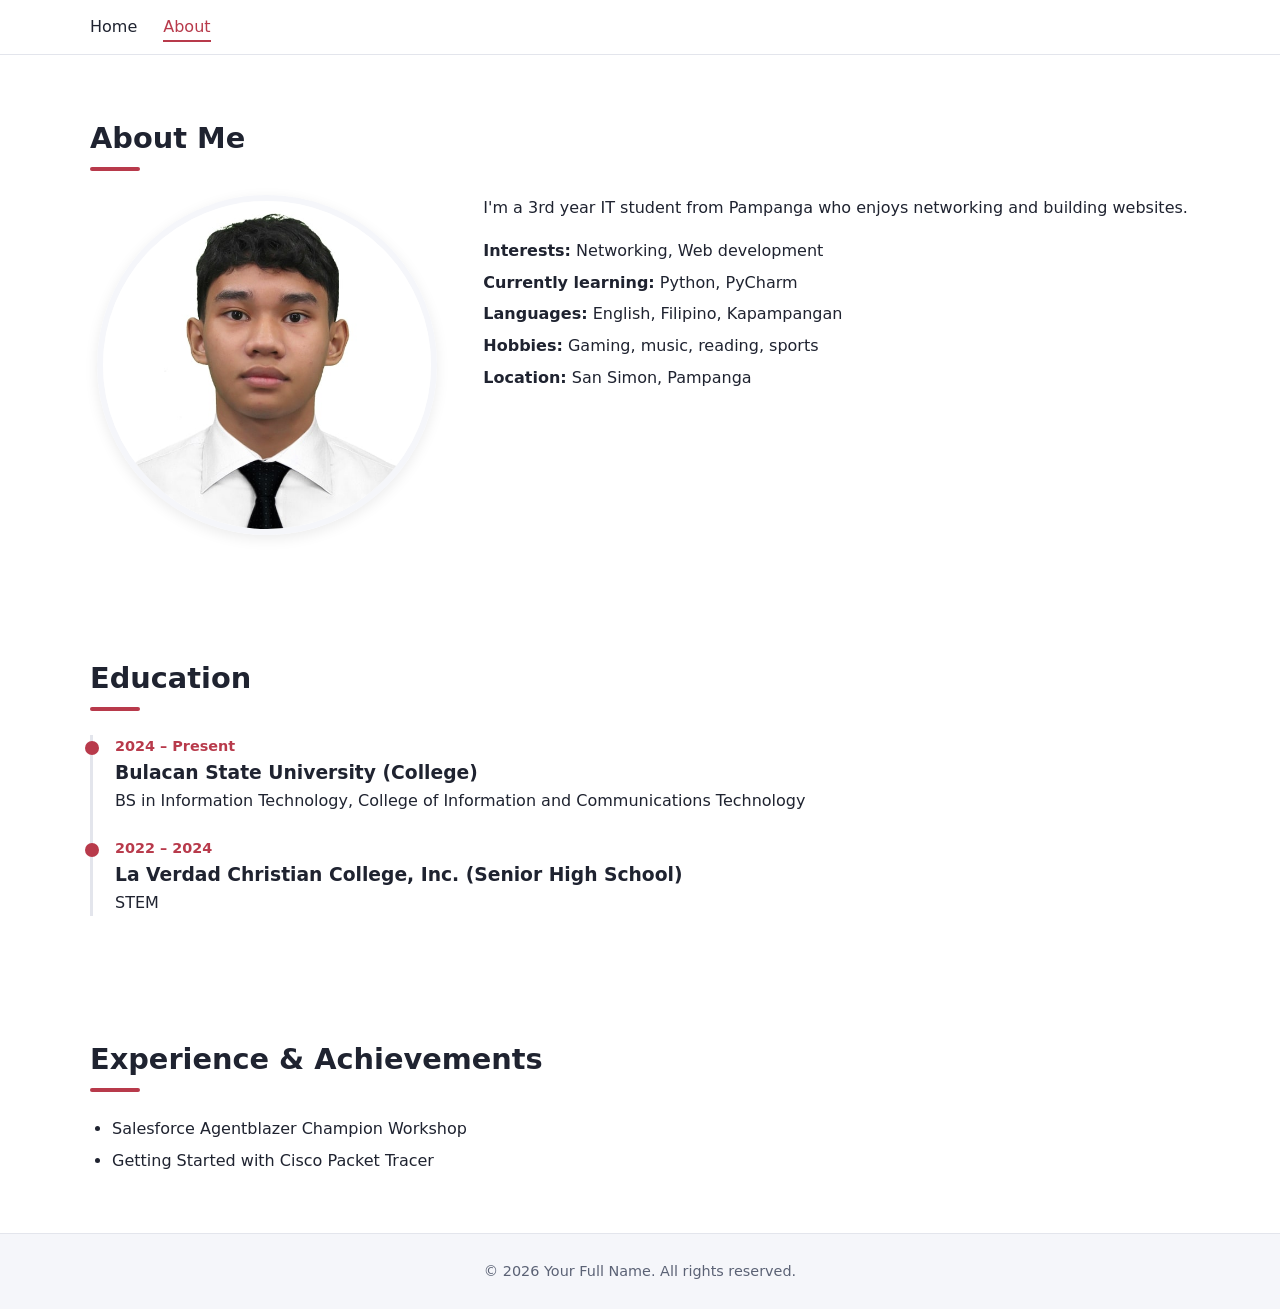
==== about.html @ 3eabd3fe "Add files via upload" ====
<!DOCTYPE html>
<html lang="en">
<head>
  <meta charset="UTF-8" />
  <meta name="viewport" content="width=device-width, initial-scale=1.0" />
  <title>About | Your Name</title>
  <meta name="description" content="TODO: about page description" />
  <link rel="stylesheet" href="style.css" />
</head>
<body>

  <header class="site-header">
    <nav class="nav container">
      <button class="nav-toggle" aria-label="Toggle menu">&#9776;</button>
      <ul class="nav-links">
        <li><a href="index.html">Home</a></li>
        <li><a href="about.html" class="active">About</a></li>
      </ul>
    </nav>
  </header>

  <main>

    <section class="section container">
      <h1 class="section-title">About Me</h1>
      <div class="about-grid">
        <div class="about-photo">
          <img src="images/profile.jpg" alt="Photo of Your Name"
               onerror="this.style.display='none'; this.parentElement.classList.add('no-photo');" />
        </div>
        <div>
          <p>I'm a 3rd year IT student from Pampanga who enjoys networking and building websites.</p>
          </p>
          <ul class="facts">
            <li><strong>Interests:</strong> Networking, Web development</li>
            <li><strong>Currently learning:</strong> Python, PyCharm</li>
            <li><strong>Languages:</strong> English, Filipino, Kapampangan</li>
            <li><strong>Hobbies:</strong> Gaming, music, reading, sports</li>
            <li><strong>Location:</strong> San Simon, Pampanga</li>
          </ul>
        </div>
      </div>
    </section>

    <section class="section container">
      <h2 class="section-title">Education</h2>
      <div class="timeline">
        <div class="timeline-item">
          <p class="date">2024 &ndash; Present</p>
          <h3>Bulacan State University (College)</h3>
          <p>BS in Information Technology, College of Information and Communications Technology</p>
        </div>
        <div class="timeline-item">
          <p class="date">2022 &ndash; 2024</p>
          <h3>La Verdad Christian College, Inc. (Senior High School)</h3>
          <p>STEM</p>
        </div>
      </div>
    </section>

    <section class="section container">
      <h2 class="section-title">Experience &amp; Achievements</h2>
      <ul class="plain-list">
        <!-- TODO: certifications, org memberships, awards, etc. -->
        <li>Salesforce Agentblazer Champion Workshop</li>
        <li>Getting Started with Cisco Packet Tracer</li>
      </ul>
    </section>

  </main>

  <footer class="site-footer">
    <p>&copy; <span id="year">2026</span> Your Full Name. All rights reserved.</p>
  </footer>

  <script src="script.js"></script>
</body>
</html>
---- style.css ----
:root {
  --bg: #ffffff;
  --bg-alt: #f5f6fa;
  --text: #1f2330;
  --muted: #5b6275;
  --primary: #b83a4b;      /* main accent color */
  --primary-dark: #8f2b39;
  --border: #e3e5ec;
  --radius: 12px;
  --shadow: 0 4px 14px rgba(0, 0, 0, 0.08);
}

* { box-sizing: border-box; margin: 0; padding: 0; }

html { scroll-behavior: smooth; }

body {
  font-family: "Segoe UI", system-ui, -apple-system, Arial, sans-serif;
  color: var(--text);
  background: var(--bg);
  line-height: 1.6;
}

img { max-width: 100%; display: block; }
a { color: var(--primary); text-decoration: none; }
a:hover { text-decoration: underline; }
ul { list-style: none; }

.container {
  width: min(1100px, 92%);
  margin-inline: auto;
}

.site-header {
  position: sticky;
  top: 0;
  z-index: 10;
  background: rgba(255, 255, 255, 0.95);
  border-bottom: 1px solid var(--border);
  backdrop-filter: blur(6px);
}

.nav {
  display: flex;
  align-items: center;
  justify-content: space-between;
  padding: 14px 0;
}

.logo {
  font-size: 1.4rem;
  font-weight: 700;
  color: var(--text);
}
.logo span { color: var(--primary); }
.logo:hover { text-decoration: none; }

.nav-links { display: flex; gap: 26px; }
.nav-links a {
  color: var(--text);
  font-weight: 500;
  padding-bottom: 4px;
}
.nav-links a:hover,
.nav-links a.active {
  color: var(--primary);
  border-bottom: 2px solid var(--primary);
  text-decoration: none;
}

.nav-toggle {
  display: none;
  background: none;
  border: none;
  font-size: 1.6rem;
  cursor: pointer;
  color: var(--text);
}

.btn {
  display: inline-block;
  padding: 11px 24px;
  background: var(--primary);
  color: #fff;
  border: 2px solid var(--primary);
  border-radius: 999px;
  font-weight: 600;
  transition: background 0.2s, color 0.2s;
}
.btn:hover { background: var(--primary-dark); border-color: var(--primary-dark); text-decoration: none; }
.btn-outline { background: transparent; color: var(--primary); }
.btn-outline:hover { background: var(--primary); color: #fff; }

.hero {
  display: grid;
  grid-template-columns: 1.3fr 1fr;
  gap: 40px;
  align-items: center;
  padding: 80px 0;
}
.eyebrow { color: var(--primary); font-weight: 600; letter-spacing: 1px; text-transform: uppercase; font-size: 0.85rem; }
.hero h1 { font-size: clamp(2.2rem, 5vw, 3.4rem); line-height: 1.15; margin: 6px 0; }
.hero h2 { font-size: 1.3rem; color: var(--muted); font-weight: 500; margin-bottom: 16px; }
.hero p { max-width: 55ch; margin-bottom: 24px; }
.hero-buttons { display: flex; gap: 14px; flex-wrap: wrap; }

.hero-photo img,
.about-photo img {
  width: 100%;
  aspect-ratio: 1 / 1;
  object-fit: cover;
  border-radius: 50%;
  border: 6px solid var(--bg-alt);
  box-shadow: var(--shadow);
  max-width: 340px;
  margin-inline: auto;
}

.no-photo::before {
  content: "Your Photo";
  display: grid;
  place-items: center;
  width: 100%;
  max-width: 340px;
  aspect-ratio: 1 / 1;
  margin-inline: auto;
  border-radius: 50%;
  background: var(--bg-alt);
  border: 2px dashed var(--border);
  color: var(--muted);
}

.section { padding: 60px 0; }

section[id] { scroll-margin-top: 70px; }
.section-title {
  font-size: 1.8rem;
  margin-bottom: 24px;
  position: relative;
  padding-bottom: 10px;
}
.section-title::after {
  content: "";
  position: absolute;
  left: 0; bottom: 0;
  width: 50px; height: 4px;
  background: var(--primary);
  border-radius: 2px;
}

.skills { display: flex; flex-wrap: wrap; gap: 12px; }
.skills li {
  background: var(--bg-alt);
  border: 1px solid var(--border);
  padding: 8px 18px;
  border-radius: 999px;
  font-weight: 500;
}

.cards {
  display: grid;
  grid-template-columns: repeat(auto-fit, minmax(260px, 1fr));
  gap: 24px;
}
.card {
  background: var(--bg);
  border: 1px solid var(--border);
  border-radius: var(--radius);
  overflow: hidden;
  box-shadow: var(--shadow);
  transition: transform 0.2s;
}
.card:hover { transform: translateY(-4px); }
.card-img {
  position: relative;
  height: 170px;
  overflow: hidden;          /* clips anything taller than the box */
  display: grid;
  place-items: center;
  background: var(--bg-alt);
  color: var(--muted);
}
.card-img img {
  position: absolute;        /* fills the box exactly, no overflow */
  inset: 0;
  width: 100%;
  height: 100%;
  object-fit: cover;         /* crops to fit instead of stretching */
  object-position: center top;
  display: block;
}
.card-body { padding: 18px; }
.card-body h3 { margin-bottom: 8px; }
.card-body p { color: var(--muted); font-size: 0.95rem; margin-bottom: 10px; }
.tags { font-size: 0.8rem !important; color: var(--primary) !important; font-weight: 600; }
.link { font-weight: 600; }

.contact-list { margin-top: 14px; display: grid; gap: 8px; }

.about-grid {
  display: grid;
  grid-template-columns: 1fr 2fr;
  gap: 40px;
  align-items: start;
}
.about-grid p { margin-bottom: 14px; }
.facts { margin-top: 18px; display: grid; gap: 6px; }

.timeline { border-left: 3px solid var(--border); padding-left: 22px; display: grid; gap: 24px; }
.timeline-item { position: relative; }
.timeline-item::before {
  content: "";
  position: absolute;
  left: -30px; top: 6px;
  width: 14px; height: 14px;
  background: var(--primary);
  border-radius: 50%;
}
.date { color: var(--primary); font-weight: 600; font-size: 0.9rem; }

.plain-list { list-style: disc; padding-left: 22px; display: grid; gap: 6px; }

.site-footer {
  text-align: center;
  padding: 26px 0;
  background: var(--bg-alt);
  border-top: 1px solid var(--border);
  color: var(--muted);
  font-size: 0.9rem;
}

@media (max-width: 760px) {
  .nav-toggle { display: block; }

  .nav-links {
    display: none;
    position: absolute;
    top: 100%;
    left: 0; right: 0;
    flex-direction: column;
    gap: 0;
    background: var(--bg);
    border-bottom: 1px solid var(--border);
  }
  .nav-links.open { display: flex; }
  .nav-links li a { display: block; padding: 14px 4%; border-bottom: none; }

  .hero { grid-template-columns: 1fr; padding: 50px 0; text-align: center; }
  .hero p { margin-inline: auto; }
  .hero-buttons { justify-content: center; }
  .hero-photo { order: -1; }
  .hero-photo img { max-width: 220px; }

  .about-grid { grid-template-columns: 1fr; }
  .about-photo img { max-width: 220px; }
}
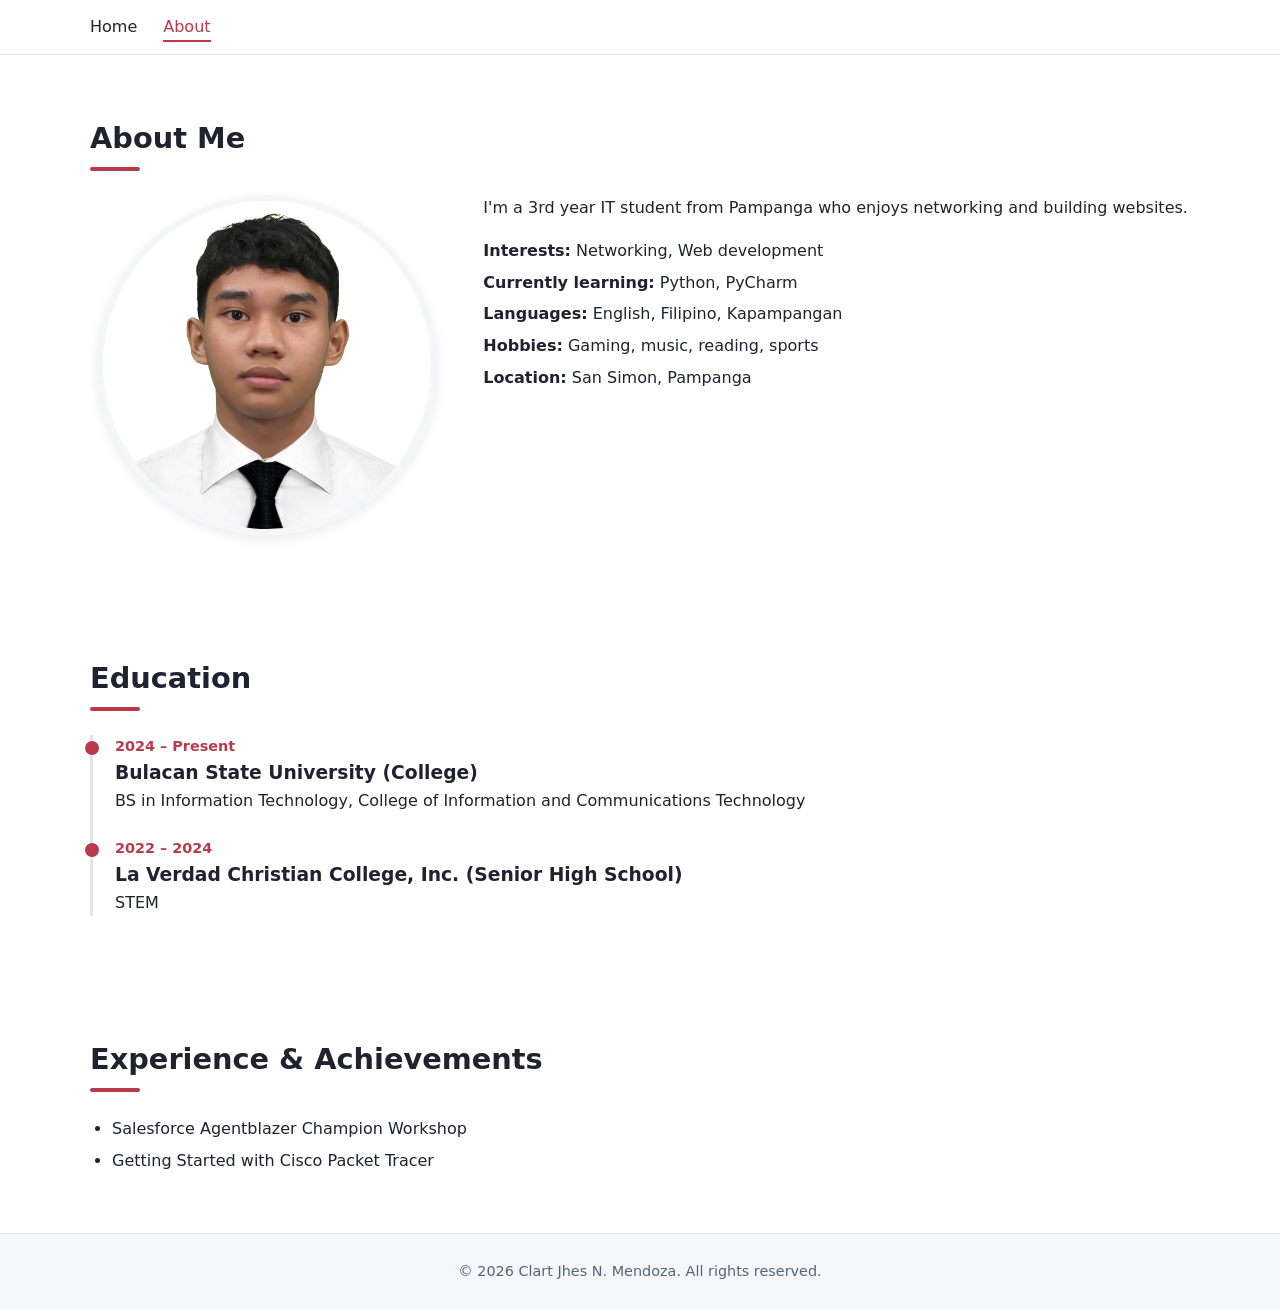
==== commit c13746df: "Update footer with correct author name" ====
--- a/about.html
+++ b/about.html
@@ -70,7 +70,7 @@
   </main>
 
   <footer class="site-footer">
-    <p>&copy; <span id="year">2026</span> Your Full Name. All rights reserved.</p>
+    <p>&copy; <span id="year">2026</span> Clart Jhes N. Mendoza. All rights reserved.</p>
   </footer>
 
   <script src="script.js"></script>
